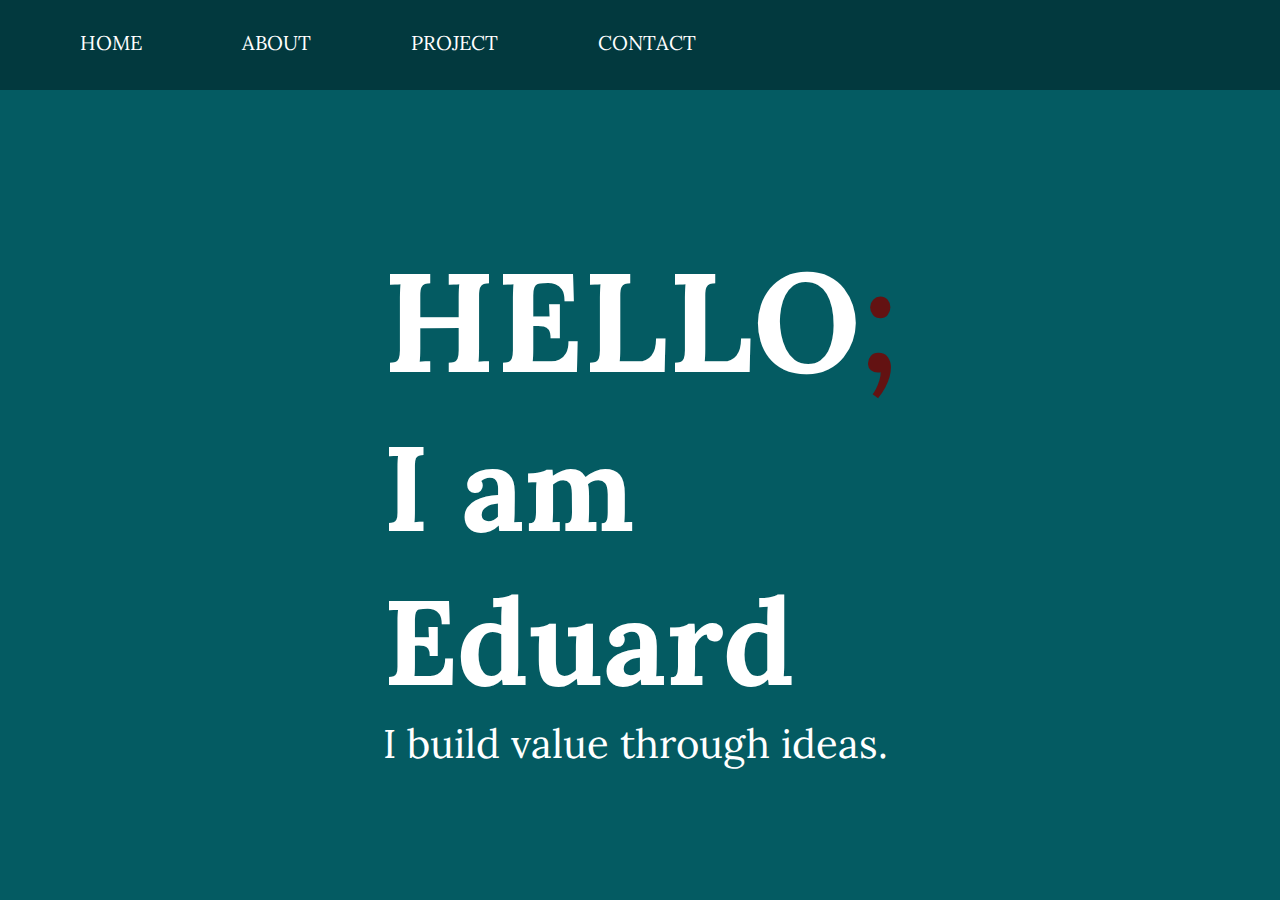
==== index.html @ 058c69aa "initial commit" ====
<!DOCTYPE html>
<html lang="en">
  <head>
    <meta charset="UTF-8" />
    <meta http-equiv="X-UA-Compatible" content="IE=edge" />
    <meta name="viewport" content="width=device-width, initial-scale=1.0" />
    <link rel="stylesheet" href="style.css" />
    <link rel="preconnect" href="https://fonts.googleapis.com" />
    <link rel="preconnect" href="https://fonts.gstatic.com" crossorigin />
    <link href="https://fonts.googleapis.com/css2?family=Lora&display=swap" rel="stylesheet">
    <title>Perez, John Eduard</title>
  </head>
  <body>
    <div class="main">
      <nav>
        <ul class="nav-bar">
          <li class="nav-bar_item"><a href="index.html">home</a></li>
          <li class="nav-bar_item"><a href="about.html">about</a></li>
          <li class="nav-bar_item"><a href="project.html">project</a></li>
          <li class="nav-bar_item"><a href="contact.html">contact</a></li>
        </ul>
      </nav>
      <div>
        <div class="article-container">
            <div class="text-container">
              <h1>HELLO<span class="span">;</span></h1>
              <h2>I am</h2>
              <h2>Eduard</h2>
              <p class="paragraph-container">I build value through ideas.</p>
            </div>
          </div>
        </div>
      </div>
    </div>
  </body>
</html>
---- style.css ----
* {
  margin: 0;
  padding: 0;
  box-sizing: border-box;
  font-family: "Lora", serif;
}
.spacer {
  width: 100%;
  height: 100px;
}
.main {
  display: flex;
  flex-direction: column;
}
nav {
  width: 100%;
  background-color: #02393e;
  display: flex;
  justify-content: space-between;
}
nav .nav-bar {
  padding: 30px;
  display: flex;
  font-size: 20px;
}
nav .nav-bar .nav-bar_item {
  list-style-type: none;
  padding: 0px 50px;
}
nav .nav-bar .dropdown {
  position: relative;
}
nav .nav-bar .dropdown:after {
  content: "";
  position: absolute;
  right: 0;
  top: 5px;
  width: 7px;
  height: 7px;
  cursor: pointer;
  transform: rotate(-45deg);
  border-left: 2px solid #02393e;
  border-bottom: 2px solid #02393e;
  transition: 0.2s ease-in-out;
}
nav .nav-bar .dropdown:hover:after {
  transform: rotate(135deg);
}
nav .nav-bar .dropdown .project {
  position: absolute;
  transform: translateX(-20px) translateY(5px);
  width: 110px;
  background-color: #02393e;
  padding: 20px;
  border-radius: 10px;
  height: 0px;
  overflow: hidden;
  visibility: hidden;
  transition: 0.2s ease-in-out;
}
nav .nav-bar .dropdown:hover .project {
  height: 220px;

  visibility: visible;
}

nav .nav-bar .dropdown .project .drop-item {
  list-style-type: none;
  margin-bottom: 10px;
}
nav .nav-bar .nav-bar_item a {
  position: relative;
  display: block;
  padding-bottom: 5px;
  text-decoration: none;
  color: #ffffff;
  text-transform: uppercase;
}
nav .nav-bar .nav-bar_item a:after {
  content: "";
  position: absolute;
  width: 0%;
  height: 2px;
  bottom: 0;
  left: 0;
  background-color: #ffffff;
  transition: 0.1s ease-in-out;
}
nav .nav-bar .nav-bar_item a:hover:after {
  width: 100%;
}

/*Home CSS*/
.article-container {
  display: flex;
  align-items: center;
  justify-content: center;
  height: 90vh;
  background-color: #045b62;
  border: 1px solid #045b62;
}

.image {
  height: 100vh;
  background-repeat: no-repeat;
}

.image-container {
  display: flex;
  justify-content: center;
  align-items: center;
}

.text-container {
  font-size: 80px;
  color: #ffffff;
}
.text-container h1 {
  font-size: 140px;
  color: #ffffff;
}
.span {
  color: #631212;
}
.paragraph-container {
  font-size: 40px;
}

/*About CSS*/
.article-container2 {
  display: flex;
  align-items: flex-start;
  justify-content: space-around;
  height: 100vh;
  background-color: #045b62;
  border: 1px solid #045b62;
}

.image2 {
  border-radius: 100%;
  max-height: 80vh;
  max-width: auto;
}

.image-container2 {
  display: flex;
  justify-content: center;
  align-items: center;
  height: 80vh;
  width: 50vw;
}

.objectives {
  height: 15vh;
  font-size: 15px;
  width: 100%;
}

.text-container2 {
  display: flex;
  flex-direction: column;
  align-items: center;
  font-size: 30px;
  color: #ffffff;
  width: 100%;
  padding: 20px 50px;
}

.text-container2 h3 {
  padding-top: 25px;
}

.text-container2 h3,
.text-container2 h4,
.text-container2 .objectives {
  width: 100%;
}
/*My Skills*/

.skills-container {
  height: 80%;
  width: 100%;
}

.title {
  font-weight: bold;
  font-size: 20px;
  color: #ffffff;
  padding: 20px 0;
}

.bar {
  width: 90%;
  height: 35px;
  background: #02393e;
  border-radius: 5px;
  position: relative;
  transition: all 2s linear;
}

.bar-1,
.my-skills {
  width: 80%;
}

.bar-inner {
  width: 50%;
  height: 35px;
  line-height: 35px;
  background: #012225;
  border-radius: 5px 0 0 5px;
}
.bar-inner1 {
  width: 60%;
  height: 35px;
  line-height: 35px;
  background: #012225;
  border-radius: 5px 0 0 5px;
}
.bar-inner2 {
  width: 65%;
  height: 35px;
  line-height: 35px;
  background: #012225;
  border-radius: 5px 0 0 5px;
}
.bar-inner3 {
  width: 80%;
  height: 35px;
  line-height: 35px;
  background: #012225;
  border-radius: 5px 0 0 5px;
}

.bar-percent {
  position: absolute;
  right: 10px;
  top: 5px;
  font-size: 18px;
}

/*Project CSS*/
.article-container3 {
  display: flex;
  align-items: center;
  justify-content: center;
  height: 100vh;
  background-color: #045b62;
  border: 1px solid #045b62;
}

body {
  background-color: #045b62;
}
h1 {
  font-size: 30px;
  padding-top: 2%;
  text-transform: uppercase;
  text-align: center;
  color: #ffffff;
  margin: 0;
}
.carousel-wrapper {
  height: 400px;
  position: relative;
  width: 800px;
  display: block;
  margin: 80px auto;
  border: 2px;
}
.carousel-item {
  position: absolute;
  top: 15%;
  padding: 1px 380px;
  opacity: 0;
  transition: all 0.5s ease-in-out;
  display: flex;
  flex-direction: row;
  justify-content: center;
}
.arrow {
  border: solid black;
  border-width: 0 3px 3px 0;
  display: inline-block;
  padding: 12px;
}
.arrow-next {
  right: 200px;
  position: absolute;
  top: 320px;
  transform: translateY(-50%) rotate(-45deg);
}
.arrow-prev {
  left: 200px;
  position: absolute;
  top: 320px;
  transform: translateY(-50%) rotate(135deg);
}
.size1 {
  margin-top: 10%;
  width: 750px;
  height: 500px;
}
.size2 {
  margin-top: 10%;
  width: 750px;
  height: 500px;
}
.size3 {
  margin-top: 10%;
  width: 750px;
  height: 500px;
}
.size4 {
  margin-top: 10%;
  width: 750px;
  height: 500px;
}
.size5 {
  margin-top: 10%;
  width: 750px;
  height: 500px;
}

[id^="item"] {
  display: none;
}
.item-1 {
  z-index: 2;
  opacity: 1;
}

*:target ~ .item-1 {
  opacity: 1;
}
#item-2:target ~ .item-2,
#item-3:target ~ .item-3,
#item-4:target ~ .item-4,
#item-5:target ~ .item-5 {
  z-index: 2;
  opacity: 1;
}
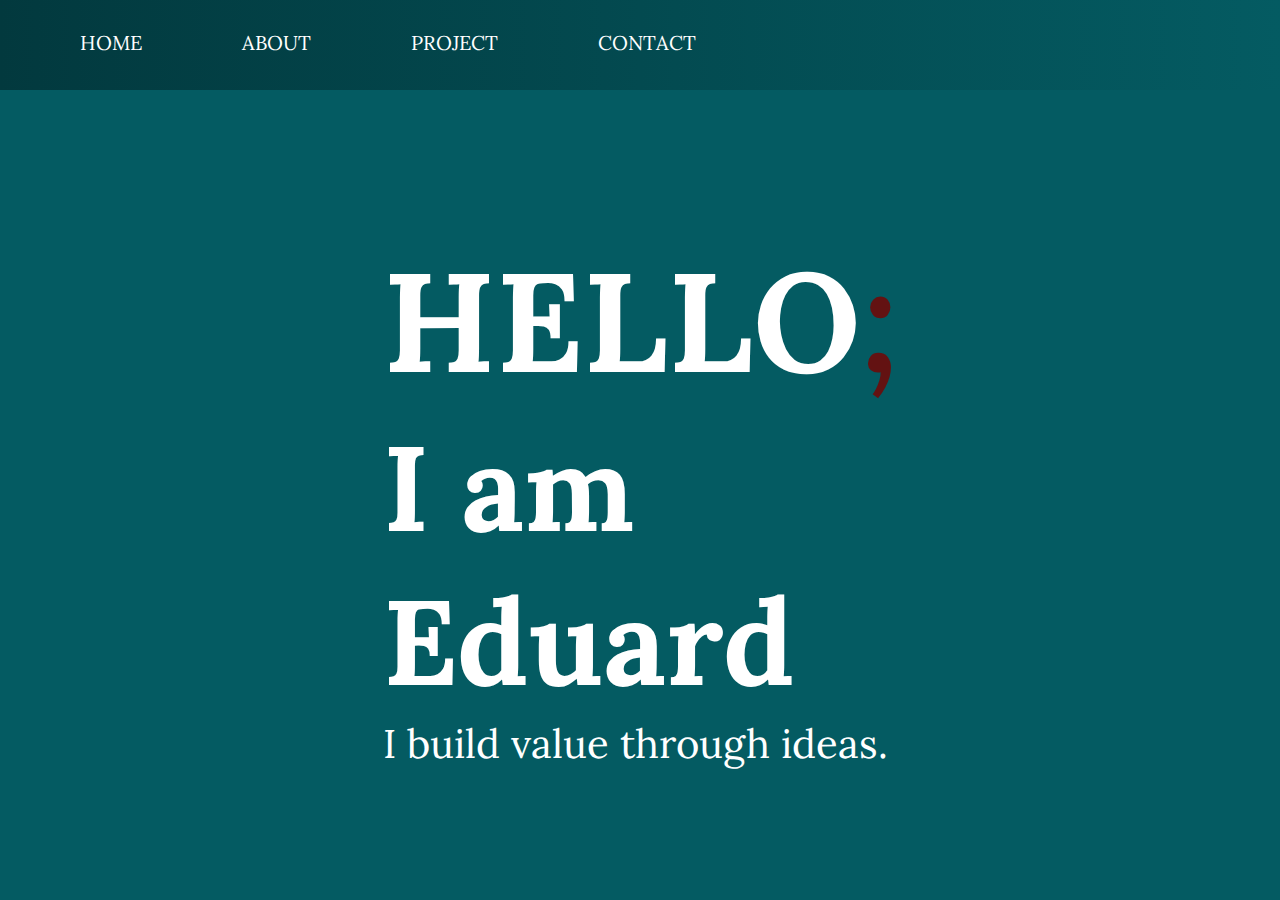
==== commit 9410ce6a: "Final Portfolio :))" ====
--- a/index.html
+++ b/index.html
@@ -8,11 +8,13 @@
     <link rel="preconnect" href="https://fonts.googleapis.com" />
     <link rel="preconnect" href="https://fonts.gstatic.com" crossorigin />
     <link href="https://fonts.googleapis.com/css2?family=Lora&display=swap" rel="stylesheet">
+    <link rel="stylesheet" href="mobileView.css">
+    <link rel="stylesheet" href="tabletView.css">
     <title>Perez, John Eduard</title>
   </head>
   <body>
     <div class="main">
-      <nav>
+      <nav class="navigation">
         <ul class="nav-bar">
           <li class="nav-bar_item"><a href="index.html">home</a></li>
           <li class="nav-bar_item"><a href="about.html">about</a></li>
@@ -20,12 +22,24 @@
           <li class="nav-bar_item"><a href="contact.html">contact</a></li>
         </ul>
       </nav>
+      <section class="top-nav">
+        <input id="menu-toggle" type="checkbox" />
+        <label class='menu-button-container' for="menu-toggle">
+        <div class='menu-button'></div>
+      </label>
+      <ul class="menu">
+        <li><a class="menu-container" href="index.html">Home</a></li>
+        <li><a class="menu-container" href="about.html">About</a></li>
+        <li><a class="menu-container" href="project.html">Project</a></li>
+        <li><a class="menu-container" href="contact.html">Contact</a></li>
+      </ul>
+      </section>
       <div>
         <div class="article-container">
             <div class="text-container">
               <h1>HELLO<span class="span">;</span></h1>
-              <h2>I am</h2>
-              <h2>Eduard</h2>
+              <h2><span class="span2">I am</span></h2>
+              <h2><span class="span3">Eduard</span></h2>
               <p class="paragraph-container">I build value through ideas.</p>
             </div>
           </div>
--- a/style.css
+++ b/style.css
@@ -15,6 +15,7 @@
 nav {
   width: 100%;
   background-color: #02393e;
+  background: linear-gradient(to left, #045b62, #02393e);
   display: flex;
   justify-content: space-between;
 }
@@ -166,6 +167,9 @@
   padding: 20px 50px;
 }
 
+.text-container2 .objectives {
+  text-align: justify;
+}
 .text-container2 h3 {
   padding-top: 25px;
 }
@@ -340,3 +344,54 @@
   z-index: 2;
   opacity: 1;
 }
+
+@media only screen and (max-width: 820px) {
+  .main {
+    display: flex;
+    align-items: center;
+  }
+  .nav-bar .nav-bar_item h1 {
+    font-size: 4.5vh;
+  }
+  .text-container h1 h2 {
+    font-size: 60px;
+    color: #ffffff;
+  }
+  .par1 {
+    padding: 5%;
+  }
+  video {
+    width: 90%;
+  }
+  .video-container {
+    padding: 5%;
+  }
+  .par2 {
+    padding: 5%;
+  }
+
+  .btn-container {
+    padding: 2% 0;
+    width: 100%;
+    display: flex;
+    justify-content: center;
+    gap: 10%;
+  }
+
+  /* About Me */
+  .article-container2 {
+    display: flex;
+    flex-direction: column;
+    margin-top: 200px;
+    align-items: center;
+  }
+  .image2 {
+    width: 160%;
+  }
+}
+
+@media only screen and (min-width: 1080px) {
+  .top-nav {
+    display: none;
+  }
+}
--- a/mobileView.css
+++ b/mobileView.css
@@ -0,0 +1,276 @@
+@media only screen and (max-width: 460px) {
+  .navigation {
+    display: none;
+  }
+  * {
+    font-family: "Lora", serif;
+    color: white;
+  }
+  h2 {
+    vertical-align: center;
+    text-align: center;
+  }
+
+  .top-nav {
+    display: flex;
+    flex-direction: row;
+    align-items: center;
+    justify-content: space-between;
+    background-color: #00baf0;
+    background: linear-gradient(to left, #045b62, #02393e);
+    /* W3C, IE 10+/ Edge, Firefox 16+, Chrome 26+, Opera 12+, Safari 7+ */
+    color: #fff;
+    height: 50px;
+    width: 100vw;
+    padding: 1em;
+  }
+
+  .menu {
+    display: flex;
+    flex-direction: row;
+    list-style-type: none;
+    margin: 0;
+    padding: 0;
+  }
+
+  .menu > li {
+    margin: 0 1rem;
+    overflow: hidden;
+    text-decoration: none;
+  }
+  .menu-container {
+    text-decoration: none;
+  }
+
+  .menu-button-container {
+    display: none;
+    height: 100%;
+    width: 30px;
+    cursor: pointer;
+    flex-direction: column;
+    justify-content: center;
+    align-items: center;
+  }
+
+  #menu-toggle {
+    display: none;
+  }
+
+  .menu-button,
+  .menu-button::before,
+  .menu-button::after {
+    display: block;
+    background-color: #fff;
+    position: absolute;
+    height: 4px;
+    width: 30px;
+    transition: transform 400ms cubic-bezier(0.23, 1, 0.32, 1);
+    border-radius: 2px;
+  }
+
+  .menu-button::before {
+    content: "";
+    margin-top: -8px;
+  }
+
+  .menu-button::after {
+    content: "";
+    margin-top: 8px;
+  }
+
+  #menu-toggle:checked + .menu-button-container .menu-button::before {
+    margin-top: 0px;
+    transform: rotate(405deg);
+  }
+
+  #menu-toggle:checked + .menu-button-container .menu-button {
+    background: rgba(255, 255, 255, 0);
+  }
+
+  #menu-toggle:checked + .menu-button-container .menu-button::after {
+    margin-top: 0px;
+    transform: rotate(-405deg);
+  }
+
+  @media (max-width: 700px) {
+    .menu-button-container {
+      display: flex;
+    }
+    .menu {
+      position: absolute;
+      top: 0;
+      margin-top: 50px;
+      left: 0;
+      flex-direction: column;
+      width: 100%;
+      justify-content: center;
+      align-items: center;
+    }
+    #menu-toggle ~ .menu li {
+      height: 0;
+      margin: 0;
+      padding: 0;
+      border: 0;
+      text-decoration: none;
+      transition: height 400ms cubic-bezier(0.23, 1, 0.32, 1);
+    }
+    #menu-toggle:checked ~ .menu li {
+      border: 1px solid #045b62;
+      height: 2.5em;
+      padding: 0.5em;
+      transition: height 400ms cubic-bezier(0.23, 1, 0.32, 1);
+    }
+    .menu > li {
+      display: flex;
+      justify-content: center;
+      margin: 0;
+      padding: 0.5em 0;
+      width: 100%;
+      color: white;
+      background-color: #045b62;
+    }
+    .menu > li:not(:last-child) {
+      border-bottom: 1px solid #444;
+    }
+  }
+  .par2 {
+    text-align: justify;
+    max-width: 100%;
+  }
+  .main {
+    margin: 0;
+  }
+  .article-container {
+    display: flex;
+    align-items: flex-start;
+    text-align: left;
+    margin-top: 150px;
+  }
+  .text-container h1 {
+    font-size: 4.9rem;
+    text-align: left;
+  }
+  .text-container h2 {
+    font-size: 4.9rem;
+    text-align: left;
+  }
+  .text-container2 h3 {
+    font-size: 2rem;
+    text-align: left;
+  }
+  .text-container2 h4 {
+    font-size: 1.2rem;
+    text-align: left;
+  }
+  .paragraph-container {
+    font-size: 1.2rem;
+  }
+
+  .bar-1,
+  .my-skills {
+    width: 100%;
+  }
+  .bar-inner {
+    width: 50%;
+    height: 35px;
+    line-height: 35px;
+    background: #012225;
+    border-radius: 5px 0 0 5px;
+  }
+  .bar-inner1 {
+    width: 60%;
+    height: 35px;
+    line-height: 35px;
+    background: #012225;
+    border-radius: 5px 0 0 5px;
+  }
+  .bar-inner2 {
+    width: 65%;
+    height: 35px;
+    line-height: 35px;
+    background: #012225;
+    border-radius: 5px 0 0 5px;
+  }
+  .bar-inner3 {
+    width: 80%;
+    height: 35px;
+    line-height: 35px;
+    background: #012225;
+    border-radius: 5px 0 0 5px;
+  }
+  .skills-container {
+    margin-top: 50px;
+  }
+
+  /* Contacts */
+  .contact-container h1 {
+    text-align: center;
+    font-size: 50px;
+  }
+  .social-links {
+    gap: 30px;
+  }
+  .contact h2 {
+    font-size: 30px;
+  }
+  .contact h5 {
+    font-size: 20px;
+  }
+
+  /* Project */
+  .carousel-item .item-1,
+  .carousel-item .item-2,
+  .carousel-item .item-3,
+  .carousel-item .item-4,
+  .carousel-item .item-5 {
+    display: flex;
+    flex-direction: column;
+  }
+
+  .previous-arrow,
+  .next-arrow {
+    width: 100%;
+    align-self: flex-end;
+  }
+
+  .current-image {
+    align-self: flex-start;
+  }
+
+  .carousel-item {
+    position: absolute;
+    right: -360px;
+    top: 250px;
+  }
+  .size1,
+  .size2,
+  .size3,
+  .size4,
+  .size5 {
+    width: 350px;
+    height: 200px;
+  }
+  .arrow-prev {
+    left: 400px;
+    position: absolute;
+    top: 340px;
+    transform: translateY(-50%) rotate(135deg);
+  }
+  .arrow-next {
+    right: 400px;
+    position: absolute;
+    top: 340px;
+    transform: translateY(-50%) rotate(-45deg);
+  }
+  .titles {
+    position: absolute;
+    left: 40px;
+    top: 230px;
+  }
+}
+
+@media only screen and (min-width: 1080px) {
+  .top-nav {
+    display: none;
+  }
+}
--- a/tabletView.css
+++ b/tabletView.css
@@ -0,0 +1,61 @@
+@media only screen and (width: 820px) {
+  .top-nav {
+    display: none;
+  }
+  * {
+    font-family: "Lora", serif;
+    color: white;
+  }
+  .text-container2 h4 {
+    display: flex;
+    flex-direction: column;
+    align-items: center;
+    align-content: center;
+    justify-content: center;
+  }
+  .text-container2 h3 {
+    display: flex;
+    flex-direction: column;
+    align-items: center;
+    align-content: center;
+    justify-content: center;
+  }
+  .text-container2 .objectives {
+    width: 80%;
+  }
+  .objectives {
+    font-size: 23px;
+  }
+  .skills-container {
+    margin: 0;
+    display: flex;
+    flex-direction: column;
+    align-items: center;
+    justify-content: center;
+  }
+
+  .carousel-item {
+    position: absolute;
+    right: -345px;
+  }
+  .arrow-prev {
+    left: 400px;
+    position: absolute;
+    top: 340px;
+    transform: translateY(-50%) rotate(135deg);
+  }
+  .arrow-next {
+    right: 400px;
+    position: absolute;
+    top: 340px;
+    transform: translateY(-50%) rotate(-45deg);
+  }
+  h2,
+  h5 {
+    font-size: 30px;
+  }
+  .span2,
+  .span3 {
+    font-size: 140px;
+  }
+}
